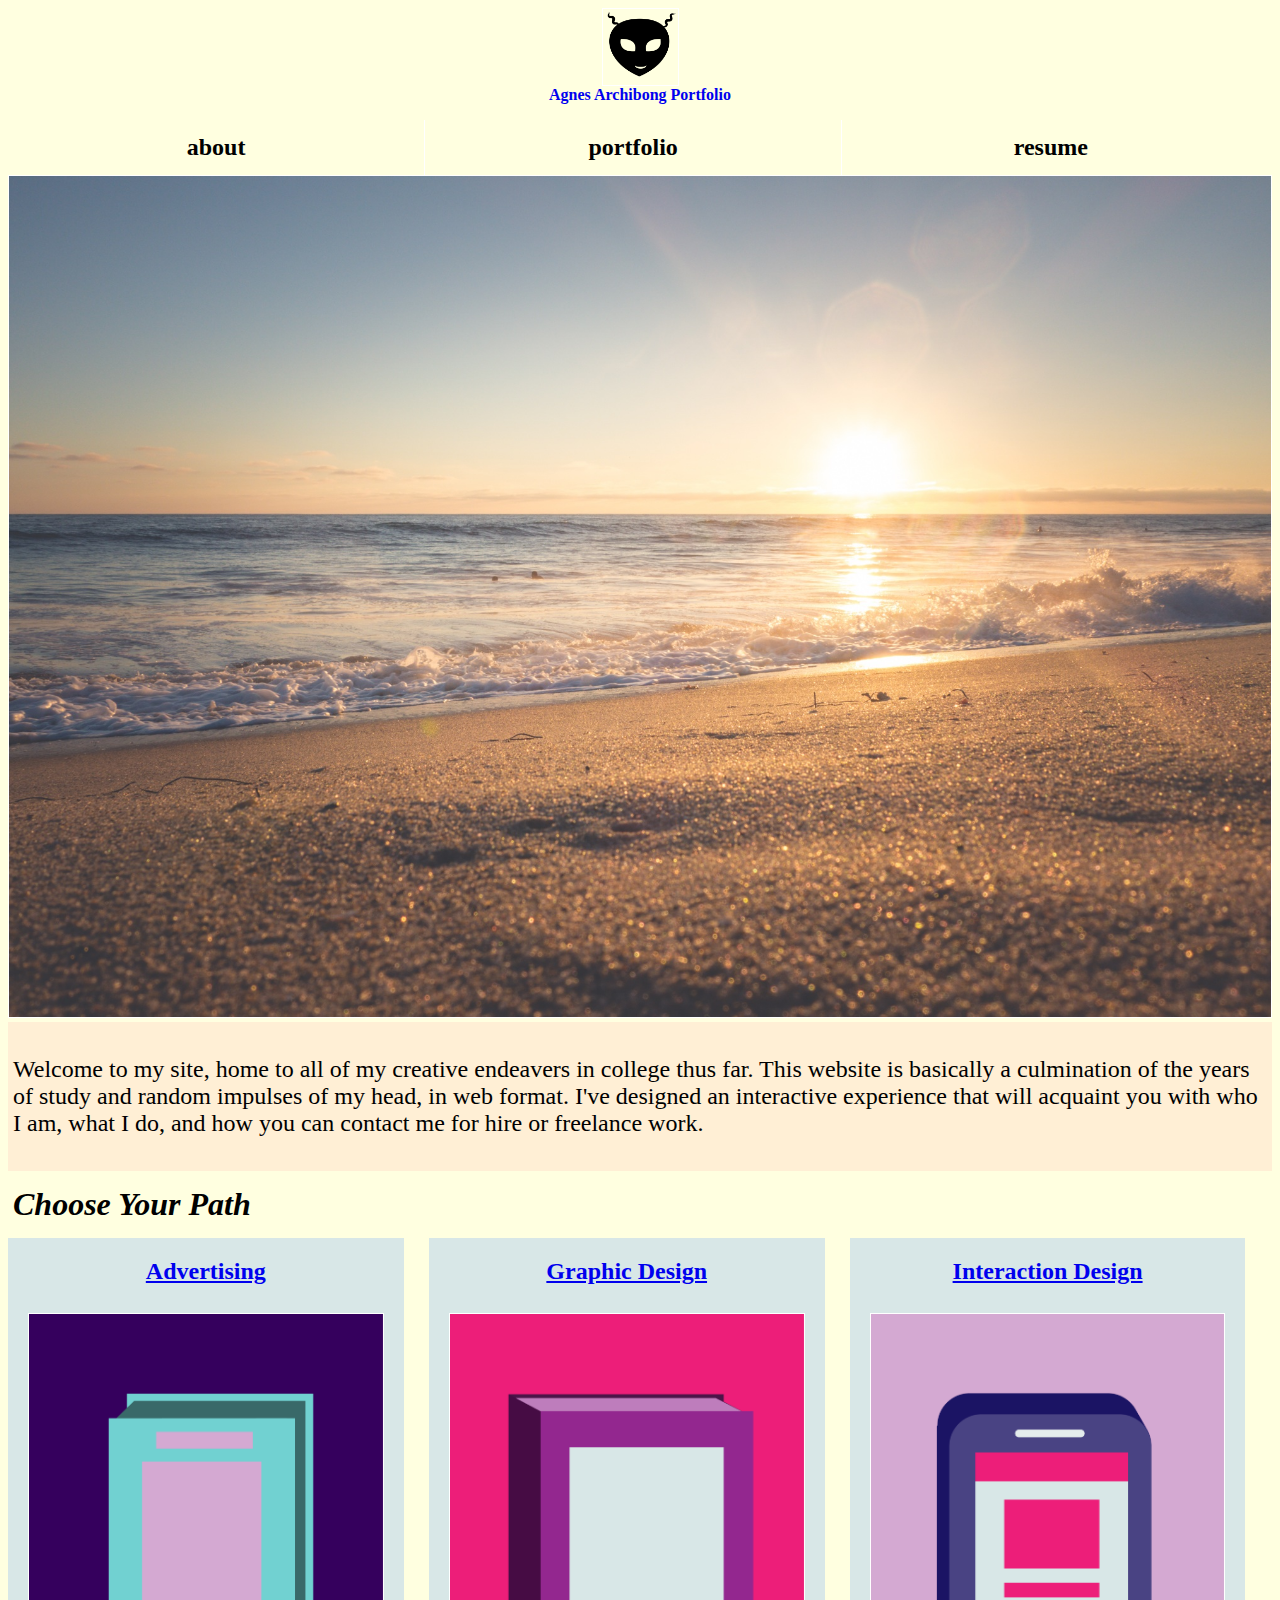
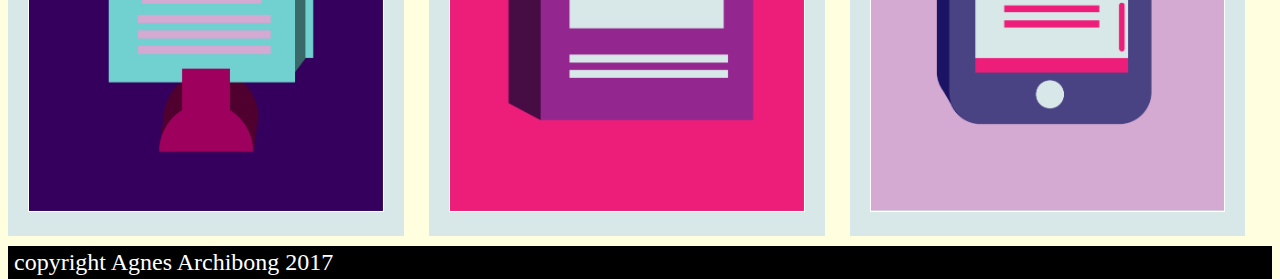
==== PlanetAg/site/index.html @ f09b9af3 "PlanetAg Folder" ====
<!DOCTYPE html>
<html lang="en">
<head>
  <meta charset="UTF-8"/>
  <title>Agnes Portfolio Home Page</title>
  <link rel="stylesheet" href="../css/desktop.css" />
  <link rel="stylesheet" media="screen" href="css/mobile.css" />
  <!-- Google Analytics Code-->
  <script>
(function(i,s,o,g,r,a,m){i['GoogleAnalyticsObject']=r;i[r]=i[r]||function(){
(i[r].q=i[r].q||[]).push(arguments)},i[r].l=1*new Date();a=s.createElement(o),
m=s.getElementsByTagName(o)[0];a.async=1;a.src=g;m.parentNode.insertBefore(a,m)
})(window,document,'script','https://www.google-analytics.com/analytics.js','ga');

ga('create', 'UA-98508768-1', 'auto');
ga('send', 'pageview');

</script>
</head>
<body>
  <header>
    <div>
      <img id="logo" src="../img/alienalogo.png" width="77" alt="Agnes Archibong Logo, black and white"/>
    </div>
  <div id="titlebar">
      <a class="title" href="index.html">Agnes Archibong Portfolio</a>
  </div>
  <nav>
    <ul>
      <li><a class="anav" href="about.html">about</a></li>
        <!-- <ul>
          <li><a href="">bio</a></li>
          <li><a href="">contact</li>
        </ul> -->
      <li><a class="anav" href="portfolio.html">portfolio</a></li>
        <!-- <ul>
          <li><a href="">advertising</a></li>
          <li><a href="">graphic design</a></li>
          <li><a href="">interation design</a></li>
        </ul> -->
      <li><a class="anav" href="resume.html">resume</a></li>
        <!-- <ul>
          <li><a href="">creative</a></li>
          <li><a href="">standard</a></li>
        </ul> -->
      </ul>
    </nav>
  </header>

  <main>
    <div class="imgbanner">
      <img id="banner" src="../img/beach.jpg">
      <!-- Photo from Pexels, free beach photo labeled for reuse at <a href="https://www.pexels.com/search/beach/">Pexels.com</a> -->
    </div>
    <section id="welc">
      <p>Welcome to my site, home to all of my creative endeavers in college thus far. This website is basically  a culmination of the years of study and random impulses of my head, in web format. I've designed an interactive experience that will acquaint you with who I am, what I do, and how you can contact me for hire or freelance work. </p>
    </section>

    <section id="portfolio">
      <h1 id="h1port"><em>Choose Your Path</em></h1>
      <!-- <p id="choose"><em>Choose Your Path</em></p> -->
      <article class="path">
        <div id="ad">
          <h2 class="ddline2"><a class="ddlink" href="advertising.html">Advertising</a></h2>
          <img class="imgpath" src="../img/bgimg-02.png" alt="image representing Advertising path designed by Agnes Archibong"/>
        </div>
      </article>
      <article class="path">
        <div id="gd">
          <h2 class="ddline2"><a class="ddlink" href="graphic.html">Graphic Design</a></h2>
          <img class="imgpath" src="../img/bgimg-03.png"  alt="image representing Graphic Design path designed by Agnes Archibong"/>
        </div>
      </article>
      <article class="path">
        <div id="id">
          <h2 class="ddline"><a class="ddlink" href="interactive.html">Interaction Design</a></h2>
          <img class="imgpath" src="../img/bgimg-04.png"  alt="image representing Interactive Design path designed by Agnes Archibong"/>
        </div>
      </article>
    </section>
    <footer>
      <p id="ftr">copyright Agnes Archibong 2017 </p>
    </footer>
</body>
---- PlanetAg/css/desktop.css ----
@import url("https://fonts.googleapis.com/css?family=Open+Sans");
@font-face{
  font-family: 'Caviar Dreams';
  src: url('Caviar Dreams.eot');
  src: url('Caviar Dreams.eot?iefix') format('eot'),
       url('Caviar Dreams.woff') format('woff'),
       url('Caviar Dreams.ttf') format('truetype'),
       url('Caviar Dreams.svg#caviar dreams') format('svg');
}
body{
  background-color: lightyellow;
}
#logo{
  display: block;
  margin: 0 auto; /* centers logo*/
  padding-bottom: 5px;
}
#titlebar{
  margin: 0;
  text-align: center;
  margin: 0;
}
.title{
  margin: 0 auto;
  font-size: 1em;
  text-decoration: none;
}
.title:hover{
  color: yellow;
}
.title:visited{
  color: black;
}
.title:active{
  color: pink;
}
.imgbanner{

}
#banner{
  width: 100%;
  height: 100%;
}
.imgpath{
  width: 100%;
}
h1, a{
  font-family: "Caviar Dreams", "sans-serif", "Futura";
  font-weight: bold;
}
.anav{
    font-size: 1.5em;
}
p, #choose{
  font-style: normal;
  font-family: "Perpetua", "sans-serif";
  font-size: 1.5em;
}
#choose{
  font-size: 1.2em;
  margin-bottom: 2px;
}
body{
  /*background-color: #88dff5; /*blue*/*/
  margin: 0 auto; /* centers body*/
  margin-bottom:0;
}
ul{
  /*background-color: #88dff5; /*blue */*/
  margin-top: 0;
  margin-bottom: 0;
  padding: 0;
  list-style-type: none; /* no bullets*/
  overflow: hidden;
}
li{
  width: 33%;
  float: left; /* horizontal bar */
  border-right: 1px solid white;
}
li:last-child{
  border-right: none;
}
li a{
  display: block; /* whole are clickable, not just words*/
  text-decoration: none; /*no underline */
  text-align: center;
  padding: 14px 16px; /*T&B: 14, L&R: 16*/
  color: black; /* text color */
}
li a:hover{
  background-color: #ffffd1; /* yellow */
}
#welc{
  background-color: papayawhip;
  padding: 10px 5px;
}
#portfolio{
  width: 100%;

}
.path{
  width: 31.3%;
  float: left;
  display: inline-block;
  margin-right: 2%;
  background-color: rgb(216, 231, 231);
  min-height: 320px;
  text-align: center;
  margin-bottom: 10px;
}
#h1port{
  margin: 15px 5px;
  font-family: "Perpetua"
}
#choose{
  margin-top: 0;
}


#ad,
#id,
#gd{

  display: inline-block;
  padding: 20px;
}
.ddline{
  margin: 0;
  margin-bottom: 28px;

}
.ddline2{
  margin:0;
  margin-bottom: 28px;
}
.ddlink:hover{
  color: yellow;
}
#ftr{
  padding: 0;
  margin: 0;
}
footer{
  clear: left; /*clears footer so doesn't ride up into columns*/
  background-color: black;
  margin-top: 20px;
  padding: 3px;
  padding-left: 6px;
  color: white;
}
.ftrlink:hover{
  color: yellow;
}

/*Gallery Responsive */
div.gallery {
    border: 1px solid #ccc;
}

div.gallery:hover {
    border: 1px solid #777;
}

div.gallery img {
    width: 100%;
    height: auto;
}

div.desc {
    padding: 15px;
    text-align: center;
}

* {
    box-sizing: border-box;
}

.responsive {
    padding: 0 6px;
    float: left;
    width: 24.99999%;
}

@media only screen and (max-width: 700px){
    .responsive {
        width: 49.99999%;
        margin: 6px 0;
    }
}

@media only screen and (max-width: 500px){
    .responsive {
        width: 100%;
    }
}

.clearfix:after {
    content: "";
    display: table;
    clear: both;
}
/* ABOUT*/
body{
  background-color: lightyellow;
}
  .abt{
    background-color: rgba(240, 255, 255, 0.9); /* azure with opacity*/
    padding: 5px;
    margin: 0 auto;

    margin-bottom: 10px;
    max-width: 500px;
  }
  .tit{
    text-align: center;
  }
  #ma{
    padding-left: 5px;
  }
  /*#etp1, #etp2, #etp3*/
  .p1{
    padding-left: 85px;
    padding-right: 15px;
  }
  #mh{
    padding-left: 135px;
  }
        /*#etp4, #etp5*/
        .p2{
          padding-right:81px;
          padding-left: 15px;
          }
#ays{
padding-right: 21px;
text-align: right;
}
#img1d, #img2d{
width: 100%;
margin: 0 auto;

}
#img1{
width: 26%;
margin-left: 37%;
margin-right: 37%;
margin-bottom: 10px;
}
#img2{
width: 40%;
/*margin-left: 60%;
margin-right: 40%;
margin-bottom: 6px;*/
}
.textwrap{
float: right;
margin: 10px;
}
img{
border: 1px solid white;
}
#agill{
width:100%;
}
.capt{
font-size: .8em;
}
/*#abtp1, #abtp2, #abtp3{
padding-left:55px;
padding-right: 25px;
}*/
#mis, #backg{
padding: 5px 15px;
}
.pblk2{
margin: 2px;
}

/* Advertising Page*/

div.gallery {
    border: 1px solid #ccc;
}

div.gallery:hover {
    border: 1px solid #777;
}

div.gallery img {
    width: 100%;
    height: auto;
}

div.desc {
    padding: 15px;
    text-align: center;
}

* {
    box-sizing: border-box;
}

.responsive {
    padding: 0 6px;
    float: left;
    width: 24.99999%;
}

@media only screen and (max-width: 700px){
    .responsive {
        width: 49.99999%;
        margin: 6px 0;
    }
}

@media only screen and (max-width: 500px){
    .responsive {
        width: 100%;
    }
}

.clearfix:after {
    content: "";
    display: table;
    clear: both;
}
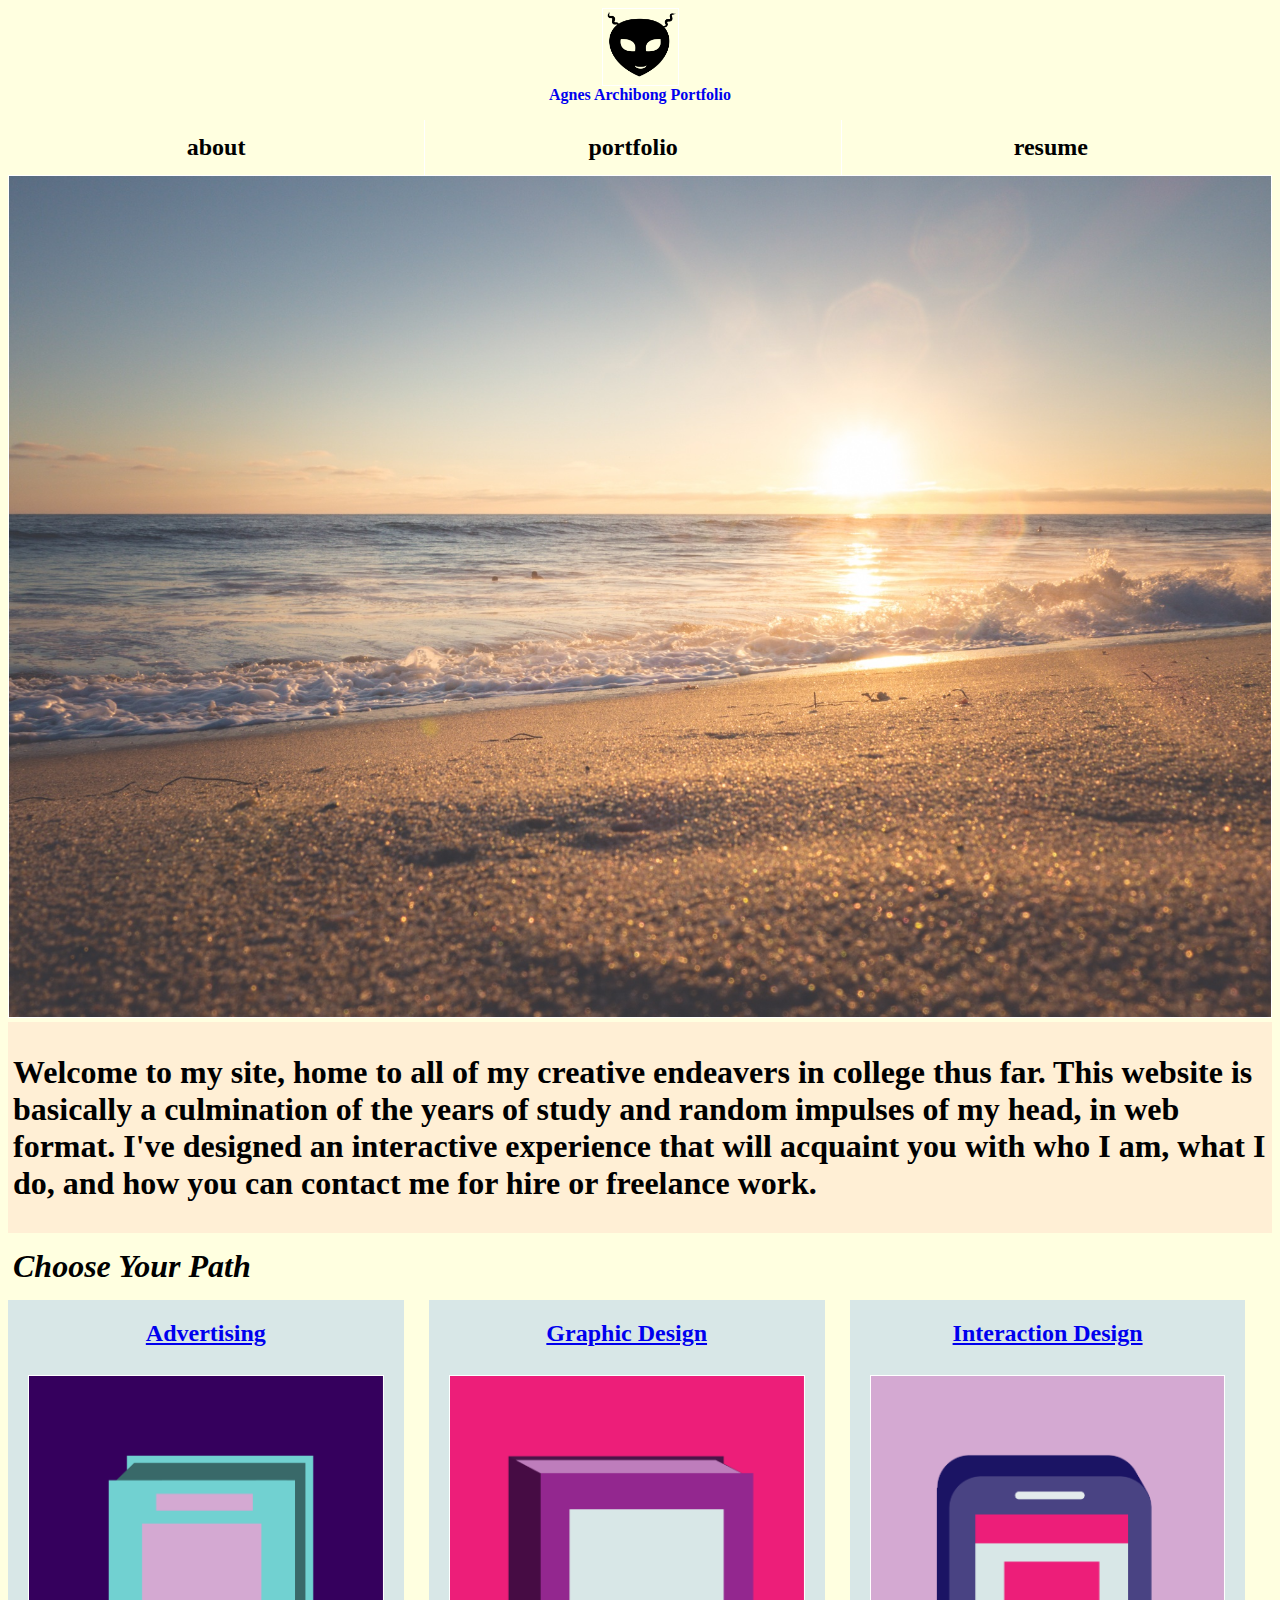
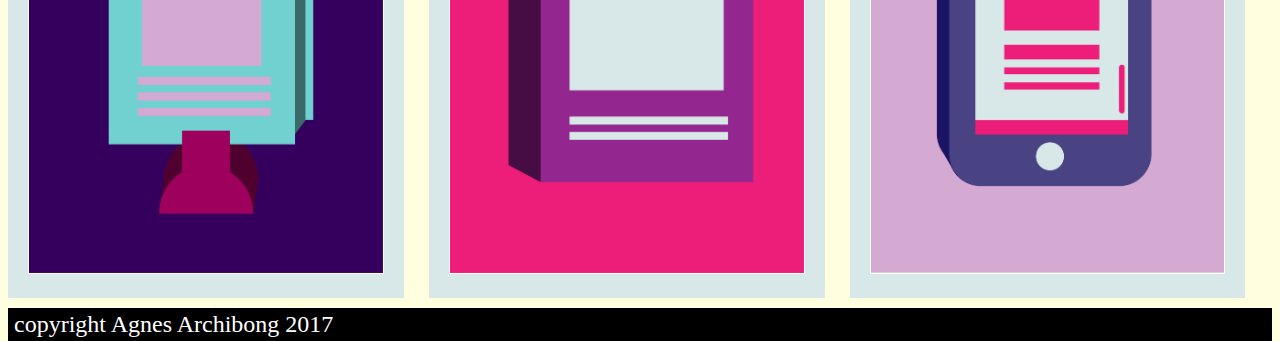
==== commit ebfed555: "index update" ====
--- a/PlanetAg/site/index.html
+++ b/PlanetAg/site/index.html
@@ -49,11 +49,11 @@
 
   <main>
     <div class="imgbanner">
-      <img id="banner" src="../img/beach.jpg">
+      <img id="banner" src="../img/beach.jpg" alt="photo by Pexels relabeled for reuse"/>
       <!-- Photo from Pexels, free beach photo labeled for reuse at <a href="https://www.pexels.com/search/beach/">Pexels.com</a> -->
     </div>
     <section id="welc">
-      <p>Welcome to my site, home to all of my creative endeavers in college thus far. This website is basically  a culmination of the years of study and random impulses of my head, in web format. I've designed an interactive experience that will acquaint you with who I am, what I do, and how you can contact me for hire or freelance work. </p>
+      <h1 id="welchead">Welcome to my site, home to all of my creative endeavers in college thus far. This website is basically  a culmination of the years of study and random impulses of my head, in web format. I've designed an interactive experience that will acquaint you with who I am, what I do, and how you can contact me for hire or freelance work. </h1>
     </section>
 
     <section id="portfolio">
@@ -81,4 +81,5 @@
     <footer>
       <p id="ftr">copyright Agnes Archibong 2017 </p>
     </footer>
+  </main>
 </body>
